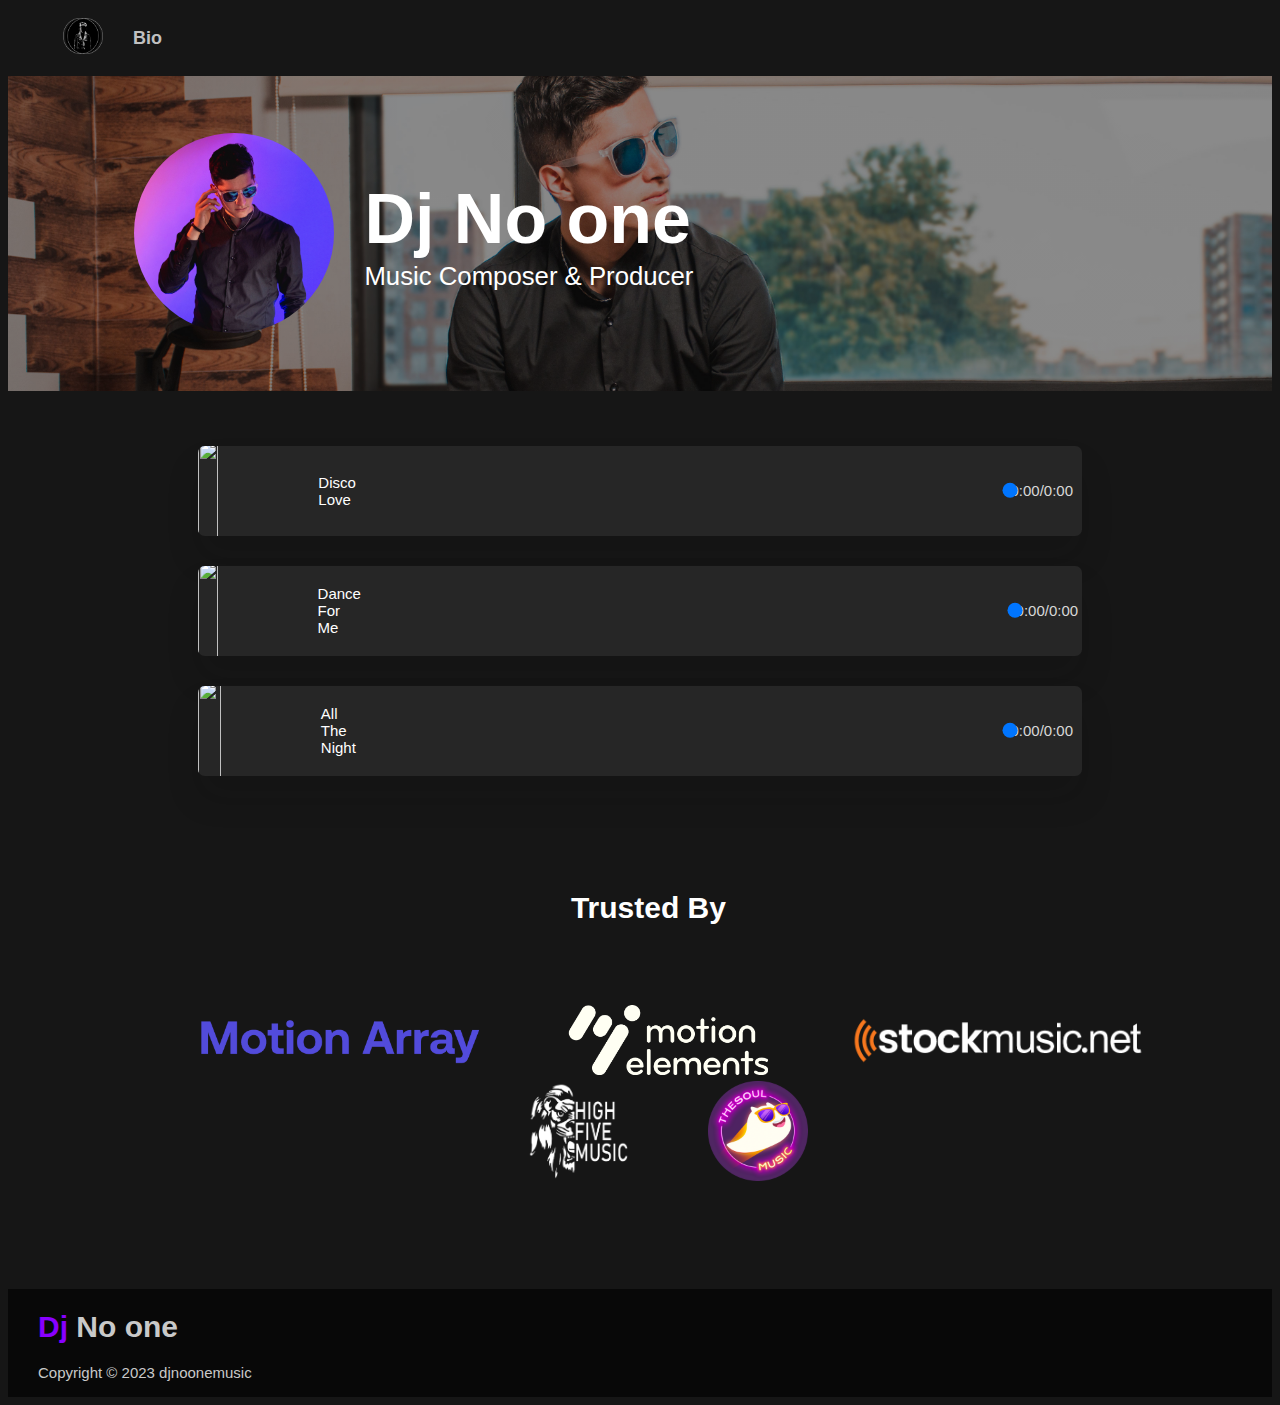
==== index.html @ 18dfec85 "new edit" ====
<!DOCTYPE html>
<html lang="en">
  <head>
    <meta charset="UTF-8">
    <meta name="viewport" content="width=device-width, initial-scale=1.0">
    <title>djnoone</title>
    <link rel="stylesheet" href="style.css">
    <link rel="stylesheet" href="https://cdnjs.cloudflare.com/ajax/libs/font-awesome/6.4.0/css/all.min.css" integrity="sha512-iecdLmaskl7CVkqkXNQ/ZH/XLlvWZOJyj7Yy7tcenmpD1ypASozpmT/E0iPtmFIB46ZmdtAc9eNBvH0H/ZpiBw==" crossorigin="anonymous" referrerpolicy="no-referrer">
  </head>
  <body>
    <header>
        <ul class="menu-bar">
            <div class="menu-bio">
              <li><a href="./djnoone.html"><img src="./resources/img/Img-PageHome/logo.png" alt=""></a></li>
              <li><a href="./about.html">Bio</a></li>
            </div>
            <div class="icons">
              <li><a href="https://open.spotify.com/track/6YMpbU646UFnEqnArCaLFJ?si=04113ad490a94e6b" target="_blank"><i class="fa-brands fa-spotify"></i></a></li>
              <li><a href="https://www.tiktok.com/@djnoonemusic/video/7264777475668905222" target="_blank"><i class="fa-brands fa-tiktok"></i></a></li>
              <li><a href="https://www.youtube.com/watch?v=ZYLK5geWLOE" target="_blank"><i class="fa-brands fa-youtube"></i></a></li>
            </div>
        </ul>
        <div class="name">
          <img src="./resources/img/Img-PageHome/djnoone-perfil.jpg" alt="">
          <div class="name-text">
            <h1>Dj No one</h1>
            <h3>Music Composer & Producer</h3>
          </div>
        </div>
    </header> 
    <!--tracks area-->
    <section>

      <div class="player" id="player1">
        <div class="thumb">
          <img src="./resources/img/img-tracks/DiscoLove.png" alt="" />
        </div>
        <div class="info">
          <div class="detail">
            <div class="control">
              <i class="fa-solid fa-play" id="playPause"></i>
            </div>
            <h1>Disco Love</h1>
          </div>
          <div id="wave1" class="waveform"></div>
          <div class="control-2">
            <i class="fa-solid fa-volume-up" id="volumeIcon"></i>
            <input type="range" class="volume-slider custom-volume-slider" min="0" max="1" step="0.01" value="1">
          </div>
          <div class="time">
            <span id="current1">0:00</span> /
            <span id="duration1">0:00</span>
          </div>
        </div>
      </div>

      <div class="player" id="player2">
        <div class="thumb">
          <img src="./resources/img/img-tracks/DiscoLove.png" alt="" />
        </div>
        <div class="info">
          <div class="detail">
            <div class="control">
              <i class="fa-solid fa-play" id="playPause"></i>
            </div>
            <h1>Dance For Me</h1>
          </div>
          <div id="wave2" class="waveform"></div>
          <div class="control-2">
            <i class="fa-solid fa-volume-up" id="volumeIcon"></i>
            <input type="range" class="volume-slider custom-volume-slider" min="0" max="1" step="0.01" value="1">
          </div>
          <div class="time">
            <span id="current2">0:00</span> /
            <span id="duration2">0:00</span>
          </div>
        </div>
      </div>

      <div class="player" id="player3">
        <div class="thumb">
          <img src="./resources/img/img-tracks/DiscoLove.png" alt="" />
        </div>
        <div class="info">
          <div class="detail">
            <div class="control">
              <i class="fa-solid fa-play" id="playPause"></i>
            </div>
            <h1>All The Night</h1>
          </div>
          <div id="wave3" class="waveform"></div>
          <div class="control-2">
            <i class="fa-solid fa-volume-up" id="volumeIcon"></i>
            <input type="range" class="volume-slider custom-volume-slider" min="0" max="1" step="0.01" value="1">
          </div>
          <div class="time">
            <span id="current3">0:00</span> /
            <span id="duration3">0:00</span>
          </div>
        </div>
      </div>

    </section>

    <div class="brands">
      <h1>Trusted By</h1>
      <ul>
        <li><a href=""><img src="./resources/icons/MA.png" alt="" width="300px"></a></li>
        <li><a href=""><img class="me" src="./resources/icons/motionelements.png" alt="" style="filter: invert(1);" width="200px"></a></li>
        <li><a href=""><img src="./resources/icons/stockmusicnet.png" alt="" width="300px"></a></li>
        <li><a href=""><img src="./resources/icons/highFiveMusic.png" alt="" width="100px"></a></li>
        <li><a href=""><img src="./resources/icons/thesoulMusic.png" alt="" width="100px"></a></li>
      </ul>
    </div>

    <footer>
      <div class="footer-text">
        <h1><a href="./index.html"><span>Dj</span> No one</a></h1>
        <p>Copyright © 2023 djnoonemusic</p>
      </div>  
      <div class="social-buttons">
        <ul>
          <li><a href="https://www.instagram.com/djnoonemusic/" target="_blank"><i class="fa-brands fa-instagram fa-2xl" style="color: #949494;"></i></a></li>
          <li><a href="mailto:djnooneproductions@gmail.com" target="_blank"><i class="fa-solid fa-envelope" style="color: #949494;"></i></a></li>
          <li><a href="https://www.linkedin.com/in/sebastian-cifuentes/" target="_blank"><i class="fa-brands fa-linkedin" style="color: #949494;"></i></a></li>
        </ul>
      </div> 
    </footer>

    
    <script src="https://unpkg.com/wavesurfer.js"></script>
    <script src="./djnoone.js"></script>
  </body>
</html>
---- style.css ----
html {
    font-family: Helvetica, sans-serif;
    background-color: #161616;
    font-size: 22px;
}
header {
    background-color: #161616;
}
.menu-bar {
    background-color: #161616;
    width: 97%;
    margin: 0px auto;
    display: inline-flex; 
    align-items: center;
    justify-content: space-between;
}
.menu-bio {
    display: inline-flex; 
    align-items: center;
}
.menu-bio img {
    width: 40px;
    margin: 0px 0px;
}
.icons {
    display: inline-flex; 
    align-items: center;
}
.menu-bar li {
    list-style: none;
    padding: 10px 15px;
    display: flex;
    align-items: end;
}
.menu-bar a {    
    text-decoration: none;
    color: #c0c0c0;
    font-size: 18px;
    font-weight: bold;
    margin-bottom: 7px;
}
.menu-bar i {
    font-size: 20px;
}
.menu-bar a:hover {
    color: #8800ff;
}
@media only screen and (max-device-width: 480px) {
    /* write smartphone styles here */
    .menu-bio img {
        display: none;
    }
    .menu-bar {
        justify-content: start;
        width: 50%;
    }
    .menu-bio {
        display: none;
    }
}

@media only screen and (max-device-width: 820px) {
    /* tablets in portrait mode */
    .menu-bar {
        width: 90%;
    }
}

/* Banner */
.name {
    background-image: linear-gradient(
        to bottom,
        rgba(0, 0, 0, 0.4),
        rgba(0, 0, 0, 0.4)
      ), url(./resources/img/Img-PageHome/djnoone-window.jpg);
    background-size: cover;
    background-repeat: no-repeat;
    background-position-y: 22%;
    background-position-x: center;
    width: 100%;
    min-height: 35vh;
    display: inline-flex;
    align-items: center;
}
.name img {
    width: 200px;
    border-radius: 50%;
    margin-left: 10%;
}
.name-text {
    margin: 0px 30px;
    color: #fff;
}
.name-text h1 {
    margin: 3px auto;
    font-size: 70px;
}
.name-text h3 {
    font-weight: lighter;
    margin: 0px auto;
}

@media only screen and (max-device-width: 480px) {
    /* write smartphone styles here */
   .name {
    min-height: 20vh;
   }
   .name img {
    display: none;
   } 
   .name-text {
    text-align: center;
   }
   .name h1 {
    font-size: 30px;
   }
   .name-text h3 {
    font-size: 10px;
   }
}

@media only screen and (max-device-width: 768px) {
    /* tablets in portrait mode */
}

/*audio player*/

section {
    display: flex;
    flex-direction: column;
    align-items: center;
    justify-content: start;
    height: 40vh;
    background-color: #161616;
    margin-top: 40px;
}

.player {
    display: flex;
    align-items: center;
    width: 70%;
    height: 18vh;
    background-color: #262626;
    border-radius: 0.3rem;
    box-shadow: 0 1rem 1.5rem #10101024;
    overflow: hidden;
    margin: 15px 0px;
}

.player .thumb {
    width: 100px;
    height: 100px;
    margin-right: 40px;
}
.player .thumb img {
    width: 100%;
    height: 100%;
    object-fit: cover;
}

.player .info {
    display: grid;
    grid-template-columns: repeat(4, 1fr);
    align-content: center;
    justify-content: center;
    place-content: center;
    width: 100%;
}

.player .detail {
    display: flex;
    align-items: center;
}

.player h1 {
    font-size: 15px;
    font-weight: lighter;
    color: #fff;
    margin-left: 30px;
}
.player .control i{
    background: transparent;
    width: 100%;
    display: inline-flex;
    align-items: center;
    border-style: none;
    font-size: 27px;
    color: #fff;
    cursor: pointer;
    margin-right: 30px;
}
.player .control i:hover {
    color: #dcdcdc;
}
.waveform {
    width: 700px;
    display: grid;
    align-content: center;
    margin: 0px 20px;
}
.control-2 {
    width: 100%;
    display: inline-flex;
    align-items: center;
    justify-content: end;
}
.control-2 i {
    border-style: none;
    font-size: 17px;
    color: #d8d8d8;
    cursor: pointer;
    margin-right: 20px;
}
.custom-volume-slider {
    width: 40%;
}
.custom-volume-slider::-webkit-slider-runnable-track {
    background-color: #d8d8d8;
    height: 40%;
    border-radius: 5px;
    cursor: pointer;
}
  
.custom-volume-slider::-webkit-slider-thumb {
    transform: translateY(-30%);
    cursor: pointer;
}
.player .time {
    width: 70%;
    display: flex;
    align-items: center;
    justify-content: center;
    font-size: 15px;
    color: #d8d8d8;
}

@media only screen and (max-device-width: 480px) {
    section {
        height: 50vh;
    }
    .player {
        width: 90%;
    }
    .player .thumb {
        display: none;
    }
    .player .control i {
        font-size: 20px;
        margin-right: 2px;
        margin-left: 20px;
    }
    .player h1 {
        font-size: 9px;
        margin-left: 8px;
    }
    .waveform {
        width: 150px;
    }
    .player .time {
        font-size: 10px;
    }

}
@media only screen and (max-device-width: 820px) {
    .player {
        width: 95%;
    }
    .player .thumb {
        display: none;
    }
    .player .control i {
        font-size: 20px;
        margin-right: 2px;
        margin-left: 30px;
    }
    .player h1 {
        font-size: 20px;
        
    }
    .waveform {
        width: 300px;
    }
    .player .time {
        font-size: 15px;
    }
}
@media only screen and (max-device-width: 2000px) {
    .waveform {
        width: 600px;
    }
}
/* brands */

.brands {
    width: 95%;
    display: inline-flex;
    flex-direction: column;
    align-items: center;
    justify-content: center;
    margin-top: 40px;
    padding: 40px;
    background-color: #161616;
}
.brands h1 {
    font-size: 30px;
    color: #ffffff;
    margin-bottom: 40px;
}
.brands ul {
    display: flex;
    align-items: center;
    justify-content: center;
    flex-wrap: wrap;
    margin-top: 40px;
}
.brands li {
    list-style: none;
    display: inline-flex;
    margin: 0px 40px;
}
@media only screen and (max-device-width: 480px) {
    /* write smartphone styles here */
    .brands {
        display: none;
    }
}
@media only screen and (max-device-width: 820px) {
    /* tablets in portrait mode */
    .brands {
        width: 90%;
    }
    .brands h1 {
        font-size: 25px;
    }
    .brands img {
        width: 120px;
    }
}

/* footer section */

footer {
    background-color: #080808;
    width: 100%;
    height: 12vh;
    display: flex;
    align-items: center;
    justify-content: space-between;
    margin-top: 40px;
  }
  .footer-text {
    margin-left: 30px;
    color: #c9c9c9;
  }
  .footer-text a {
    color: #c9c9c9;
    text-decoration: none;
  }
  .footer-text h1 {
    font-size: 30px;
  }
  .footer-text h1 span {
    color: #8800ff;
  }
  .footer-text p {
    font-size: 15px;
  }
  .social-buttons ul{
    display: inline-flex;
    align-items: center;
  }
  footer .social-buttons li {
    list-style: none;
  }
  footer .social-buttons i {
    margin: 0px 30px;
    font-size: 30px;
  }
 
@media only screen and (max-device-width: 480px) {
    /* write smartphone styles here */
    .footer-text {
        display: none;
    }
}
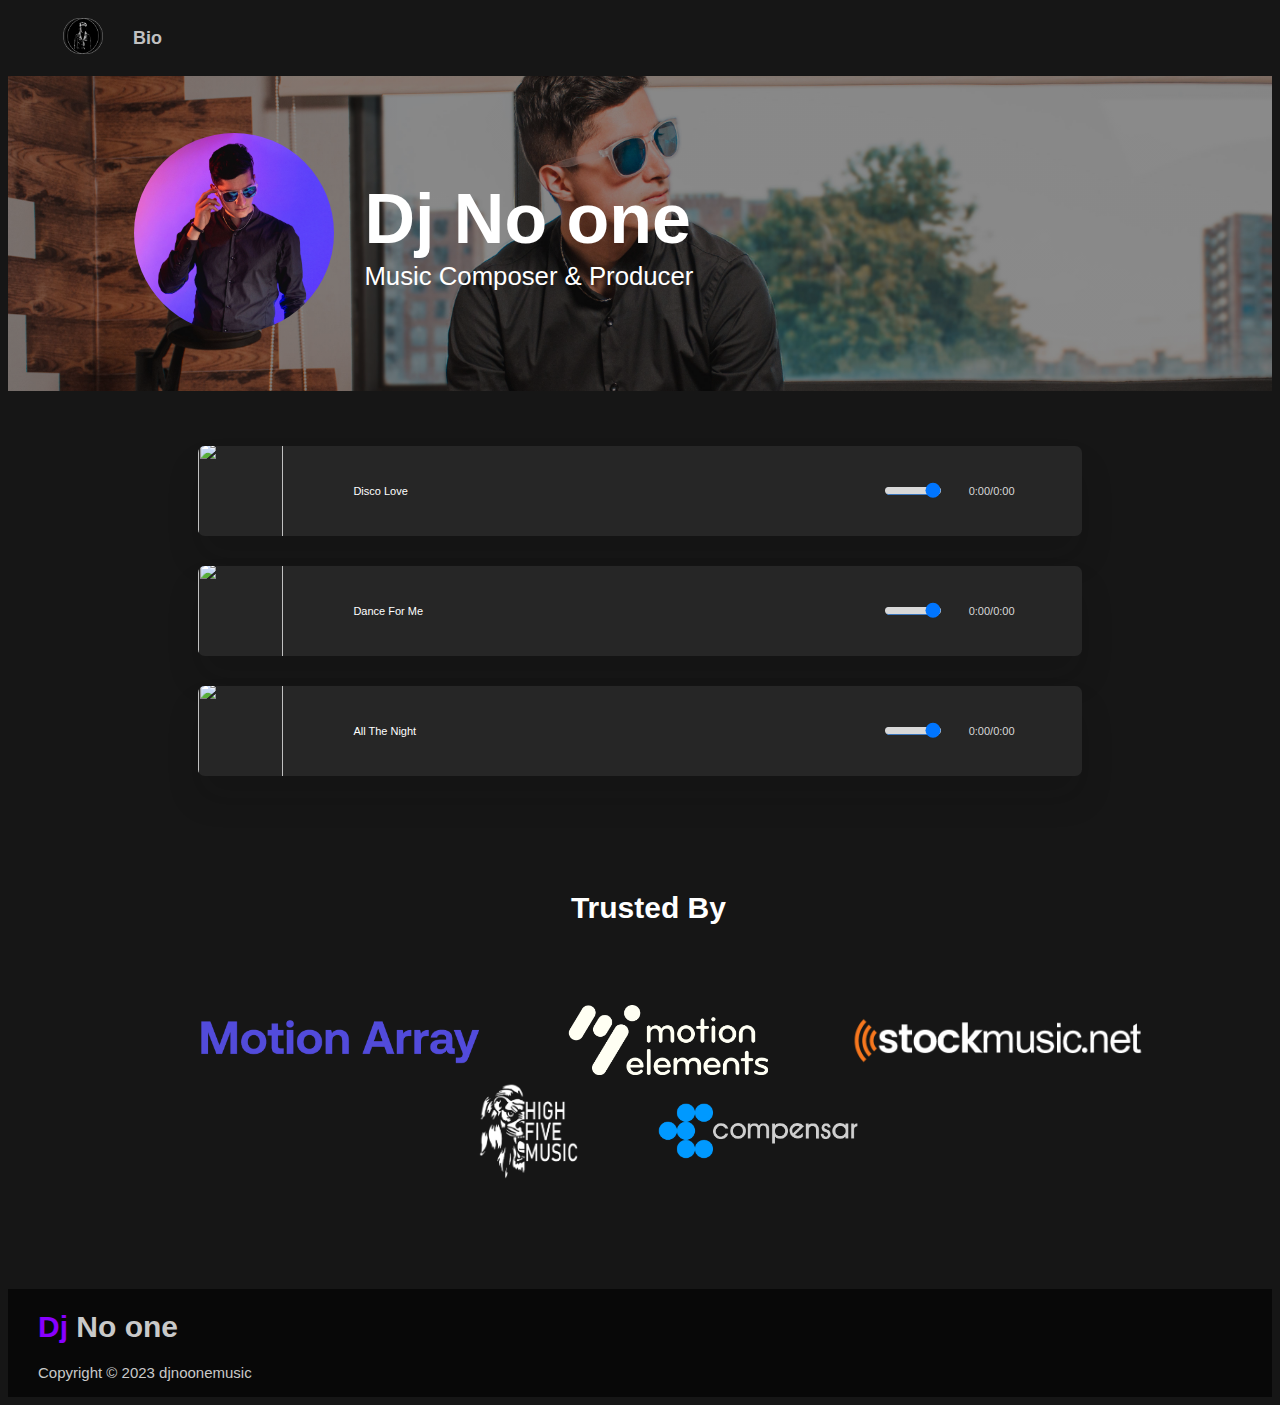
==== commit db2e54b6: "new links" ====
--- a/index.html
+++ b/index.html
@@ -105,11 +105,11 @@
     <div class="brands">
       <h1>Trusted By</h1>
       <ul>
-        <li><a href=""><img src="./resources/icons/MA.png" alt="" width="300px"></a></li>
-        <li><a href=""><img class="me" src="./resources/icons/motionelements.png" alt="" style="filter: invert(1);" width="200px"></a></li>
-        <li><a href=""><img src="./resources/icons/stockmusicnet.png" alt="" width="300px"></a></li>
-        <li><a href=""><img src="./resources/icons/highFiveMusic.png" alt="" width="100px"></a></li>
-        <li><a href=""><img src="./resources/icons/thesoulMusic.png" alt="" width="100px"></a></li>
+        <li><a href="https://motionarray.com/browse/producer/digital-jam/"><img src="./resources/icons/MA.png" alt="" width="300px"></a></li>
+        <li><a href="https://www.motionelements.com/artist/page/edit"><img class="me" src="./resources/icons/motionelements.png" alt="" style="filter: invert(1);" width="200px"></a></li>
+        <li><a href="https://stockmusic.net/royalty-free-music/artist-dj_no_one"><img src="./resources/icons/stockmusicnet.png" alt="" width="300px"></a></li>
+        <li><a href="https://www.youtube.com/watch?v=R_Y1lYki23I"><img src="./resources/icons/highFiveMusic.png" alt="" width="100px"></a></li>
+        <li><a href="https://fb.watch/myxCBU95FS/?mibextid=6aamW6"><img src="./resources/icons/compensar.png" alt="" width="200px" style="filter: invert(1);"></a></li>
       </ul>
     </div>
 
--- a/style.css
+++ b/style.css
@@ -119,8 +119,13 @@
    }
 }
 
-@media only screen and (max-device-width: 768px) {
-    /* tablets in portrait mode */
+@media only screen and (min-width: 540px) and (max-width: 720px) and (min-height: 720px) and (max-height: 720px) {
+    .name h1 {
+        font-size: 20px;
+       }
+       .name-text h3 {
+        font-size: 10px;
+       }
 }
 
 /*audio player*/
@@ -233,35 +238,19 @@
     font-size: 15px;
     color: #d8d8d8;
 }
-
-@media only screen and (max-device-width: 480px) {
-    section {
-        height: 50vh;
-    }
-    .player {
-        width: 90%;
-    }
-    .player .thumb {
-        display: none;
-    }
-    .player .control i {
-        font-size: 20px;
-        margin-right: 2px;
-        margin-left: 20px;
+@media only screen and (max-device-width: 1740px) {
+    .waveform {
+        width: 300px;
     }
     .player h1 {
-        font-size: 9px;
-        margin-left: 8px;
-    }
-    .waveform {
-        width: 150px;
+        font-size: 11px;  
+        margin-left: 0px;
     }
     .player .time {
-        font-size: 10px;
-    }
-
-}
-@media only screen and (max-device-width: 820px) {
+        font-size: 11px;
+    }
+}
+@media only screen and (max-device-width: 920px) {
     .player {
         width: 95%;
     }
@@ -274,8 +263,8 @@
         margin-left: 30px;
     }
     .player h1 {
-        font-size: 20px;
-        
+        font-size: 15px;  
+        margin-left: 20px;
     }
     .waveform {
         width: 300px;
@@ -284,11 +273,56 @@
         font-size: 15px;
     }
 }
-@media only screen and (max-device-width: 2000px) {
+
+@media only screen and (max-device-width: 480px) {
+    section {
+        height: 50vh;
+    }
+    .player {
+        width: 95%;
+    }
+    .player .detail {
+      
+    }
+    .player .thumb {
+        display: none;
+    }
+    .player .control i {
+        font-size: 20px;
+        margin-right: 2px;
+    }
+    .player .info {
+        transform: translateX(5%);
+    }
+    .player h1 {
+        display: none;
+    }
     .waveform {
-        width: 600px;
-    }
-}
+        width: 170px;
+    }
+    .player .time {
+        font-size: 10px;
+    }
+    .control-2 {
+        display: none;
+    }
+}
+@media only screen and (min-width: 540px) and (max-width: 720px) and (min-height: 720px) and (max-height: 720px) {
+    .waveform {
+        width: 220px;
+    }
+    .player .time {
+        font-size: 10px;
+    }
+    .player h1 {
+        display: none;
+    }
+}@media only screen and (min-width: 280px) and (max-width: 280px) and (min-height: 653px) and (max-height: 653px) {
+    .waveform {
+        width: 100px;
+    }
+}
+
 /* brands */
 
 .brands {
@@ -336,6 +370,22 @@
         width: 120px;
     }
 }
+@media only screen and (min-width: 540px) and (max-width: 720px) and (min-height: 720px) and (max-height: 720px) {
+    .brands {
+        width: 80%;
+    }
+    .brands img {
+        width: 90px;
+    }
+}
+@media only screen and (min-width: 912px) and (max-width: 912px) and (min-height: 1368px) and (max-height: 1368px) {
+    .brands {
+        width: 80%;
+    }
+    .brands img {
+        width: 90px;
+    }
+}
 
 /* footer section */
 
@@ -368,6 +418,7 @@
   .social-buttons ul{
     display: inline-flex;
     align-items: center;
+    justify-content: center;
   }
   footer .social-buttons li {
     list-style: none;
@@ -378,8 +429,25 @@
   }
  
 @media only screen and (max-device-width: 480px) {
-    /* write smartphone styles here */
-    .footer-text {
-        display: none;
-    }
-}
+    /* write smartphone styles here*/
+    .footer-text p {
+        display: none;
+    }
+    .footer-text h1 {
+        font-size: 17px;
+        text-align: center;
+    }
+    footer .social-buttons i {
+        font-size: 17px;
+    }
+}
+@media only screen and (min-width: 540px) and (max-width: 720px) and (min-height: 720px) and (max-height: 720px)  {
+    .footer-text p {
+        display: none;
+    }
+}
+@media only screen and (min-width: 280px) and (max-width: 280px) and (min-height: 653px) and (max-height: 653px) {
+    footer .social-buttons i {
+        display: none;
+    }
+}
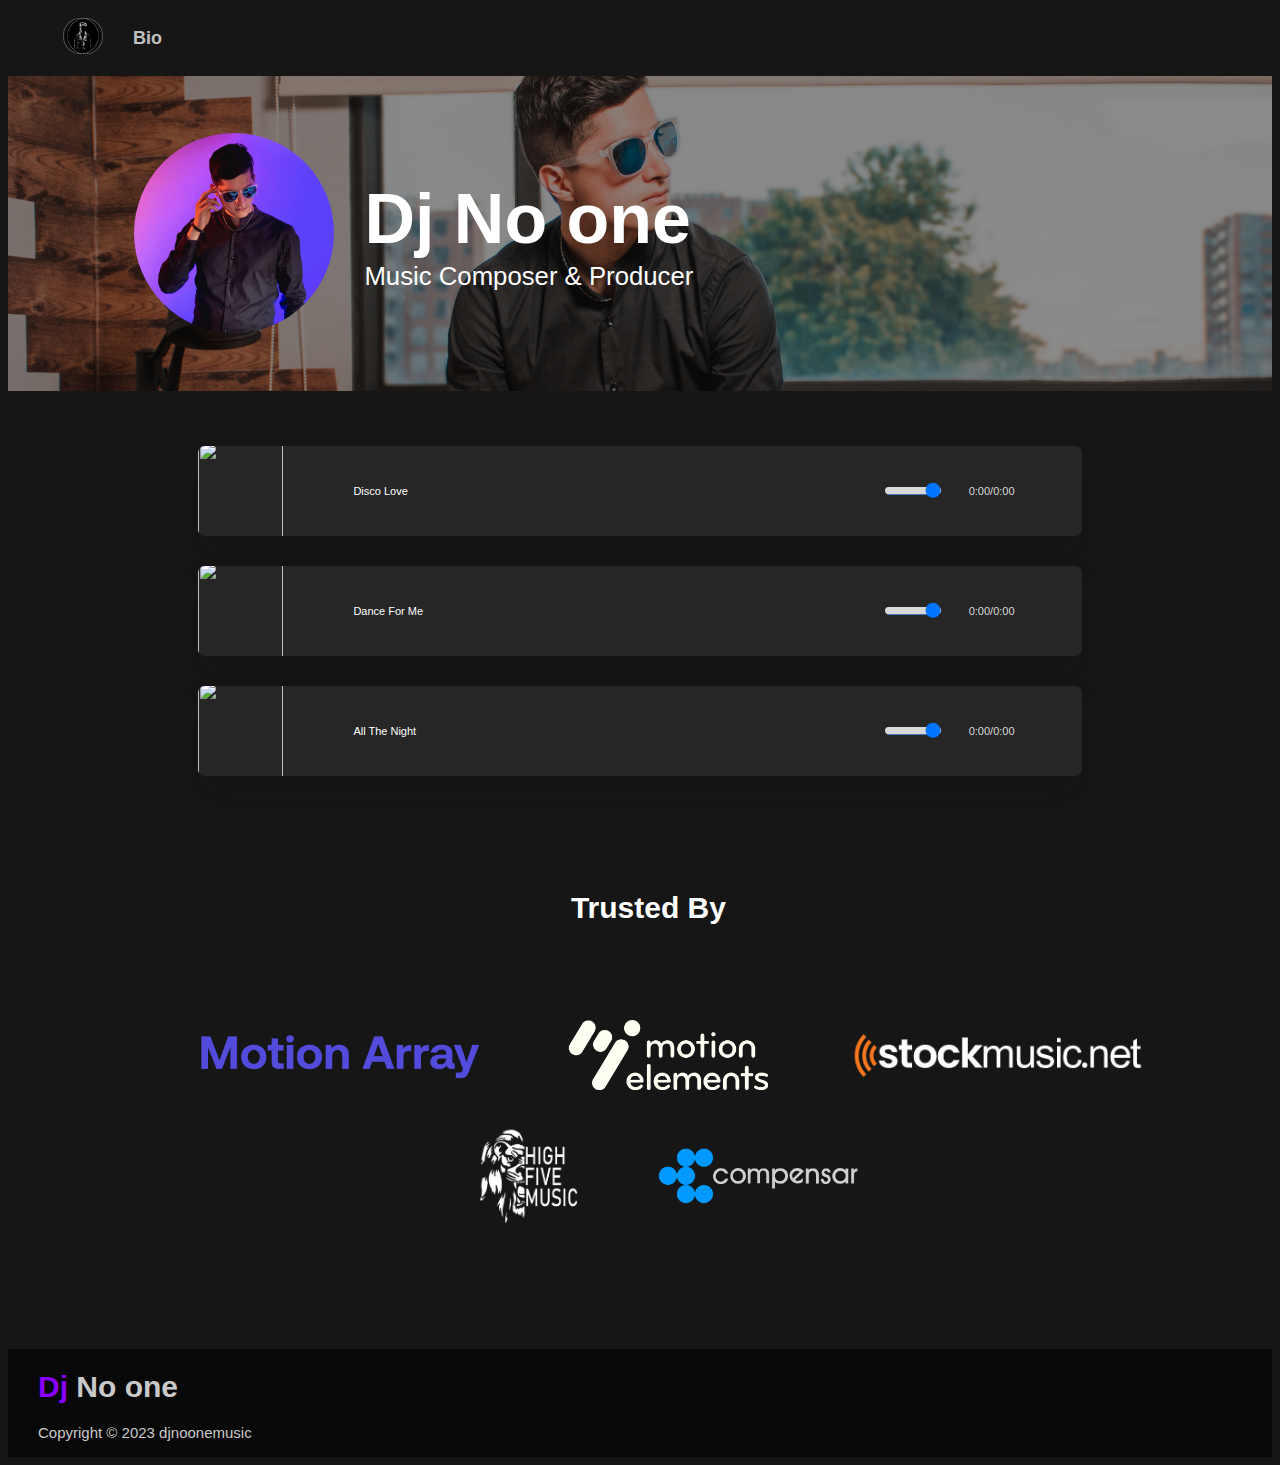
==== commit eb7dcd4d: "new icon" ====
--- a/index.html
+++ b/index.html
@@ -105,11 +105,11 @@
     <div class="brands">
       <h1>Trusted By</h1>
       <ul>
-        <li><a href="https://motionarray.com/browse/producer/digital-jam/"><img src="./resources/icons/MA.png" alt="" width="300px"></a></li>
-        <li><a href="https://www.motionelements.com/artist/page/edit"><img class="me" src="./resources/icons/motionelements.png" alt="" style="filter: invert(1);" width="200px"></a></li>
-        <li><a href="https://stockmusic.net/royalty-free-music/artist-dj_no_one"><img src="./resources/icons/stockmusicnet.png" alt="" width="300px"></a></li>
-        <li><a href="https://www.youtube.com/watch?v=R_Y1lYki23I"><img src="./resources/icons/highFiveMusic.png" alt="" width="100px"></a></li>
-        <li><a href="https://fb.watch/myxCBU95FS/?mibextid=6aamW6"><img src="./resources/icons/compensar.png" alt="" width="200px" style="filter: invert(1);"></a></li>
+        <li><a href="https://motionarray.com/browse/producer/digital-jam/" target="_blank"><img src="./resources/icons/MA.png" alt="" width="300px"></a></li>
+        <li><a href="https://www.motionelements.com/artist/page/edit" target="_blank"><img class="me" src="./resources/icons/motionelements.png" alt="" style="filter: invert(1);" width="200px"></a></li>
+        <li><a href="https://stockmusic.net/royalty-free-music/artist-dj_no_one" target="_blank"><img src="./resources/icons/stockmusicnet.png" alt="" width="300px"></a></li>
+        <li><a href="https://www.youtube.com/watch?v=R_Y1lYki23I" target="_blank"><img src="./resources/icons/highFiveMusic.png" alt="" width="100px"></a></li>
+        <li><a href="https://fb.watch/myxCBU95FS/?mibextid=6aamW6" target="_blank"><img src="./resources/icons/compensar.png" alt="" width="200px" style="filter: invert(1);"></a></li>
       </ul>
     </div>
 
--- a/style.css
+++ b/style.css
@@ -198,7 +198,7 @@
     color: #dcdcdc;
 }
 .waveform {
-    width: 700px;
+    width: 600px;
     display: grid;
     align-content: center;
     margin: 0px 20px;
@@ -350,7 +350,7 @@
 .brands li {
     list-style: none;
     display: inline-flex;
-    margin: 0px 40px;
+    margin: 15px 40px;
 }
 @media only screen and (max-device-width: 480px) {
     /* write smartphone styles here */
